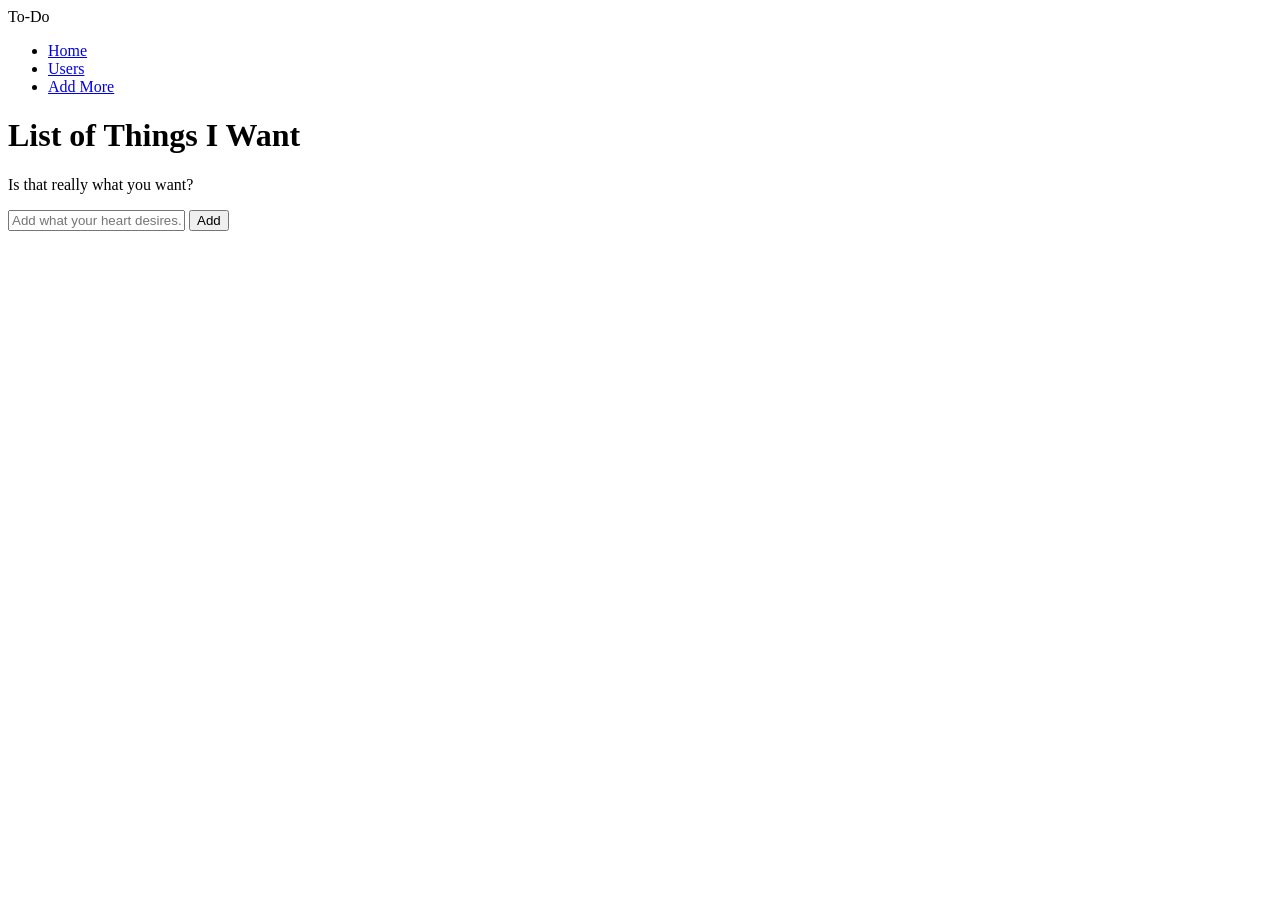
==== index.html @ 434c9f66 "The start of my Christmas list" ====
<!doctype html>
<html lang="en">
<head>
  <meta charset="utf-8">
  <meta name="viewport" content="width=device-width,initial-scale=1">
  <title>List of Things I Want</title>
  <link rel="stylesheet" href="styles.css">
  <meta name="description" content="Simple responsive to-do list UI">
</head>
<body>
  <header class="site-header" role="banner">
    <div class="container">
      <div class="brand">To‑Do</div>
      <nav aria-label="Main navigation">
        <ul class="nav">
          <li><a href="#" class="nav-link">Home</a></li>
          <li><a href="#" class="nav-link">Users</a></li>
          <li><a href="#" class="nav-link">Add More</a></li>
        </ul>
      </nav>
    </div>
  </header>
  <main class="app">
    <header class="header">
      <h1>List of Things I Want</h1>
      <p class="subtitle">Is that really what you want?</p>
    </header>

    <form id="task-form" class="task-form" aria-label="Add Item">
      <input id="task-input" type="text" placeholder="Add what your heart desires..." aria-label="Task description" required>
      <button type="submit" class="btn">Add</button>
    </form>

    <ul id="task-list" class="task-list" aria-live="polite"></ul>
  </main>

  <noscript class="no-js-note">Interactive functionality removed — this page is a static HTML/CSS mockup (no JavaScript).</noscript>
</body>
</html>
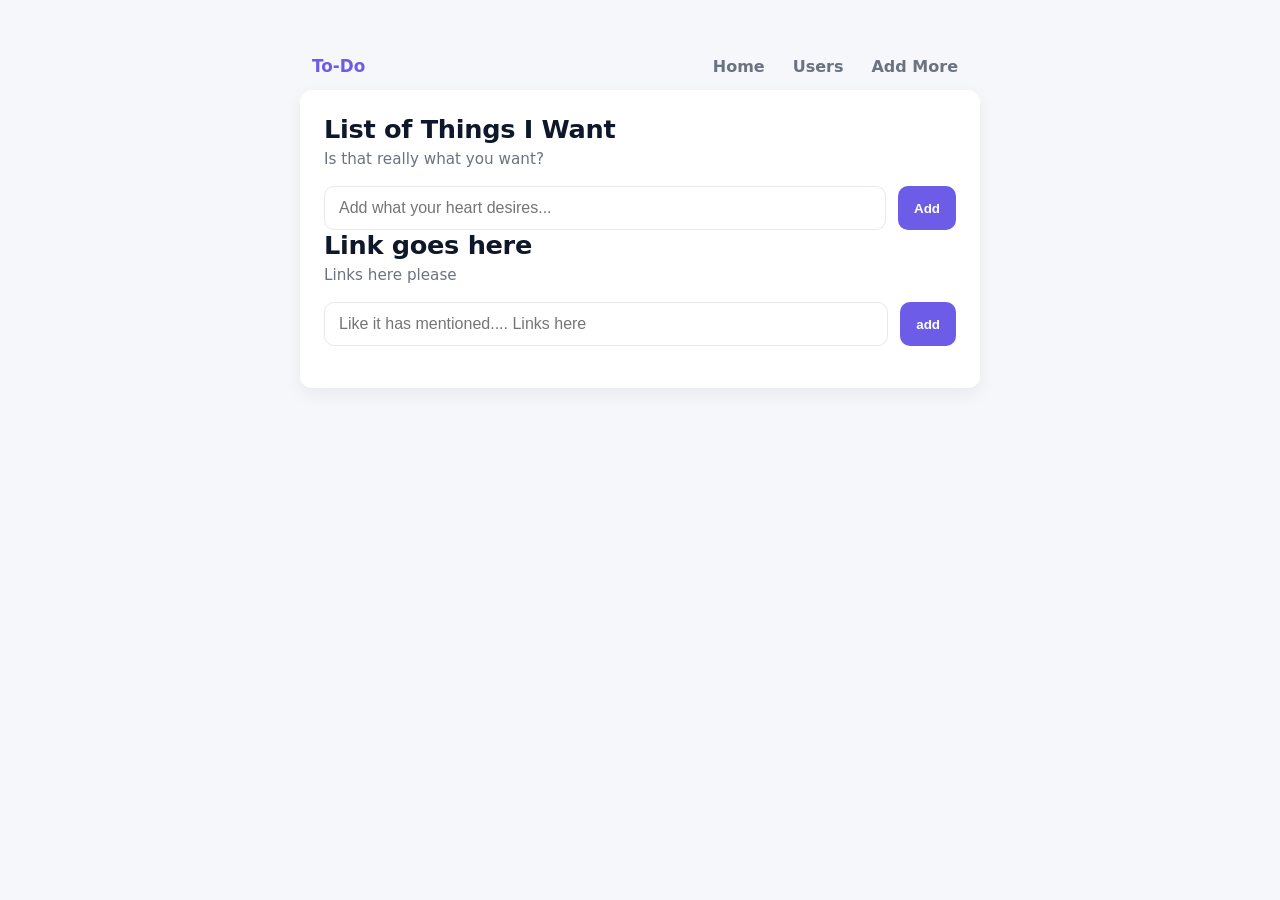
==== commit 44b05d74: "Worked on some HTML to Refresh" ====
--- a/index.html
+++ b/index.html
@@ -30,6 +30,15 @@
       <input id="task-input" type="text" placeholder="Add what your heart desires..." aria-label="Task description" required>
       <button type="submit" class="btn">Add</button>
     </form>
+    <header class="header">
+      <h1>Link goes here</h1>
+      <p class="subtitle">Links here please</p>
+    </header>
+
+    <form id="task-form" class="task-form" aria-label="Add Item">
+      <input id="task-input" type="text" placeholder="Like it has mentioned.... Links here" aria-label="Task Description" required>
+      <button type="submit" class="btn">add</button>
+    </form>
 
     <ul id="task-list" class="task-list" aria-live="polite"></ul>
   </main>
--- a/styles.css
+++ b/styles.css
@@ -0,0 +1,45 @@
+:root{
+  --bg:#f6f7fb;
+  --card:#ffffff;
+  --accent:#6c5ce7;
+  --muted:#6b7280;
+  --danger:#ef4444;
+  --radius:12px;
+  --shadow: 0 6px 18px rgba(19,24,33,0.06);
+  font-family: Inter, system-ui, -apple-system, 'Segoe UI', Roboto, 'Helvetica Neue', Arial;
+}
+*{box-sizing:border-box}
+.html,body{height:100%}
+body{
+  margin:0; background:var(--bg); color:#0f172a;
+  display:flex; align-items:center; justify-content:flex-start; padding:48px 24px; flex-direction:column;
+}
+
+.site-header{ width:100%; background:transparent }
+.site-header .container{ width:100%; max-width:680px; margin:0 auto; display:flex; justify-content:space-between; align-items:center; padding:8px 12px }
+.brand{ font-weight:700; color:var(--accent); font-size:1.05rem }
+.nav{ list-style:none; display:flex; gap:8px; margin:0; padding:0 }
+.nav-link{ text-decoration:none; color:var(--muted); padding:8px 10px; border-radius:8px; font-weight:600 }
+.nav-link:hover{ background:rgba(108,92,231,0.06); color:var(--accent) }
+.site-header + .app{ margin-top:6px }
+.app{ width:100%; max-width:680px; background:var(--card); border-radius:var(--radius); box-shadow:var(--shadow); padding:24px; }
+.header h1{ margin:0; font-size:1.6rem; letter-spacing:-0.3px }
+.subtitle{ margin:6px 0 18px; color:var(--muted); font-size:.95rem }
+.task-form{ display:flex; gap:12px }
+.task-form input{ flex:1; padding:12px 14px; border-radius:10px; border:1px solid #e6e9ef; font-size:1rem }
+.btn{ background:var(--accent); color:white; border:none; padding:10px 16px; border-radius:10px; cursor:pointer; font-weight:600 }
+.btn:active{ transform:translateY(1px) }
+.task-list{ list-style:none; margin:18px 0 0; padding:0 }
+.task{ display:flex; align-items:center; justify-content:space-between; gap:12px; padding:10px 12px; border-radius:10px; border:1px solid #f0f2f5; background:linear-gradient(180deg,rgba(255,255,255,0.6),transparent); margin-bottom:10px }
+.task label{ display:flex; align-items:center; gap:12px; cursor:pointer }
+.task input[type="checkbox"]{ width:18px; height:18px }
+.task .text{ font-size:1rem }
+.task.done .text{ text-decoration:line-through; color:var(--muted) }
+.task .del{ background:transparent; border:none; color:var(--danger); font-size:1.1rem; cursor:pointer }
+.empty{ color:var(--muted); padding:12px }
+
+@media (max-width:420px){
+  .app{ padding:16px }
+  .task-form input{ padding:10px }
+  .btn{ padding:10px 12px }
+}
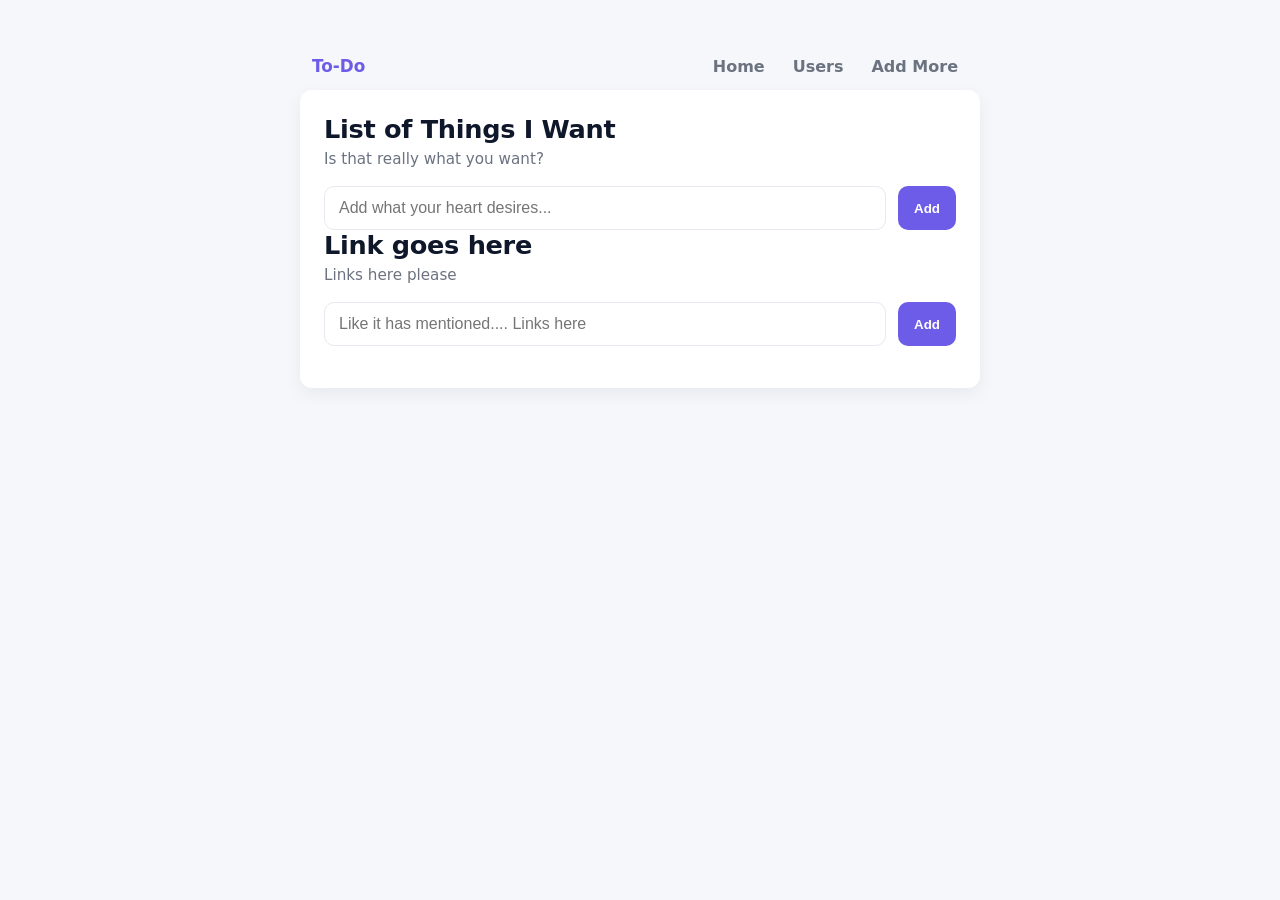
==== commit 3b66707b: "added a few changes on the HTML to better facilitate the JS" ====
--- a/index.html
+++ b/index.html
@@ -28,7 +28,7 @@
 
     <form id="task-form" class="task-form" aria-label="Add Item">
       <input id="task-input" type="text" placeholder="Add what your heart desires..." aria-label="Task description" required>
-      <button type="submit" class="btn">Add</button>
+      <button type="submit" class="btn" id="want">Add</button>
     </form>
     <header class="header">
       <h1>Link goes here</h1>
@@ -37,12 +37,12 @@
 
     <form id="task-form" class="task-form" aria-label="Add Item">
       <input id="task-input" type="text" placeholder="Like it has mentioned.... Links here" aria-label="Task Description" required>
-      <button type="submit" class="btn">add</button>
+      <button type="submit" class="btn" id="lin">Add</button>
     </form>
 
     <ul id="task-list" class="task-list" aria-live="polite"></ul>
   </main>
 
-  <noscript class="no-js-note">Interactive functionality removed — this page is a static HTML/CSS mockup (no JavaScript).</noscript>
+  <script type = text/javascript src = javascript.js></script>
 </body>
 </html>
